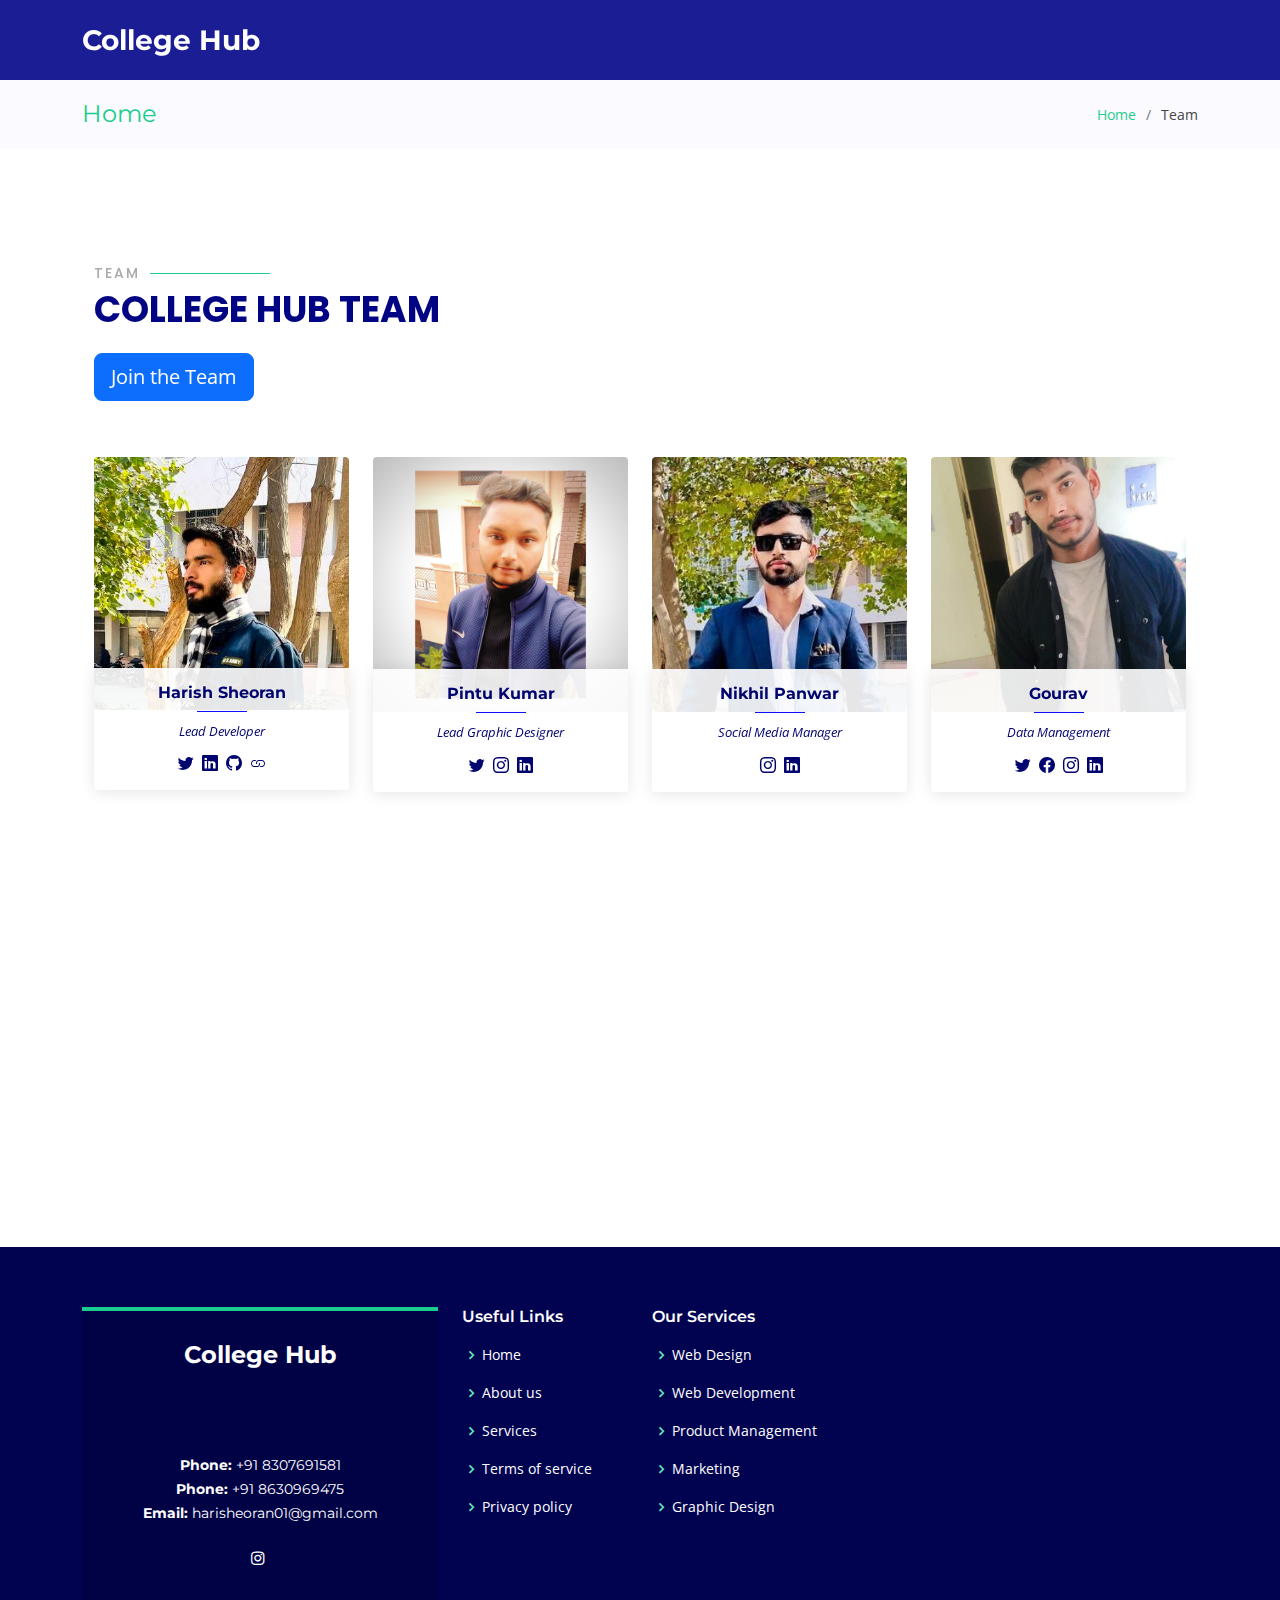
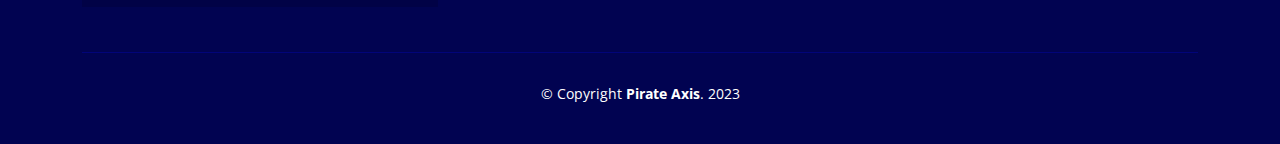
==== team.html @ 48d2abb4 "add team, privacy policy section" ====
<!DOCTYPE html>
<html lang="en">

<head>
  <meta charset="utf-8">
  <meta content="width=device-width, initial-scale=1.0" name="viewport">

  <title>College Hub | Pirate Axis</title>
  <meta content="" name="description">
  <meta content="" name="keywords">

  <link
    href="https://fonts.googleapis.com/css?family=Open+Sans:300,300i,400,400i,600,600i,700,700i|Montserrat:300,300i,400,400i,500,500i,600,600i,700,700i|Poppins:300,300i,400,400i,500,500i,600,600i,700,700i"
    rel="stylesheet">

  <!-- Vendor CSS Files -->
  <link href="assets/vendor/aos/aos.css" rel="stylesheet">
  <link href="assets/vendor/bootstrap/css/bootstrap.min.css" rel="stylesheet">
  <link href="assets/vendor/bootstrap-icons/bootstrap-icons.css" rel="stylesheet">
  <link href="assets/vendor/boxicons/css/boxicons.min.css" rel="stylesheet">
  <link href="assets/vendor/glightbox/css/glightbox.min.css" rel="stylesheet">
  <link href="assets/vendor/remixicon/remixicon.css" rel="stylesheet">
  <link href="assets/vendor/swiper/swiper-bundle.min.css" rel="stylesheet">

  <!-- Template Main CSS File -->
  <link href="assets/css/style.css" rel="stylesheet">

  <!--Bootstrap Icons CDN-->
  <link rel="stylesheet" href="https://cdn.jsdelivr.net/npm/bootstrap-icons@1.10.3/font/bootstrap-icons.css">

  <style>
    .connect {
      margin-top: -2rem !important;
    }
  </style>
</head>

<body>

  <!-- ======= Header ======= -->
  <header id="header" class="fixed-top d-flex align-items-center ">
    <div class="container d-flex align-items-center justify-content-between">

      <div class="logo">
        <h1><a href="index.html"><span>College Hub</span></a></h1>
        <!-- Uncomment below if you prefer to use an image logo -->
        <!-- <a href="index.html"><img src="assets/img/logo.png" alt="" class="img-fluid"></a>-->
      </div>

      <!--<nav id="navbar" class="navbar">
        <ul>
          <li><a class="nav-link scrollto " href="#hero">Home</a></li>
          <li><a class="nav-link scrollto" href="#about">About</a></li>
          <li><a class="nav-link scrollto" href="#features">Features</a></li>
          <li><a class="nav-link scrollto" href="#gallery">Gallery</a></li>
          <li><a class="nav-link scrollto" href="#team">Team</a></li>
          <li><a class="nav-link scrollto" href="#pricing">Pricing</a></li>
          <li class="dropdown"><a href="#"><span>Drop Down</span> <i class="bi bi-chevron-down"></i></a>
            <ul>
              <li><a href="#">Drop Down 1</a></li>
              <li class="dropdown"><a href="#"><span>Deep Drop Down</span> <i class="bi bi-chevron-right"></i></a>
                <ul>
                  <li><a href="#">Deep Drop Down 1</a></li>
                  <li><a href="#">Deep Drop Down 2</a></li>
                  <li><a href="#">Deep Drop Down 3</a></li>
                  <li><a href="#">Deep Drop Down 4</a></li>
                  <li><a href="#">Deep Drop Down 5</a></li>
                </ul>
              </li>
              <li><a href="#">Drop Down 2</a></li>
              <li><a href="#">Drop Down 3</a></li>
              <li><a href="#">Drop Down 4</a></li>
            </ul>
          </li>
          <li><a class="nav-link scrollto" href="#contact">Contact</a></li>
        </ul>
        <i class="bi bi-list mobile-nav-toggle"></i>
      </nav> -->

    </div>
  </header><!-- End Header -->

  <main id="main">

    <!-- ======= Breadcrumbs Section ======= -->
    <section class="breadcrumbs">
      <div class="container">

        <div class="d-flex justify-content-between align-items-center">
          <h2><a href="/index.html">Home</a></h2>
          <ol>
            <li><a href="index.html">Home</a></li>
            <li>Team</li>
          </ol>
        </div>

      </div>
    </section><!-- End Breadcrumbs Section -->

    <section class="inner-page">
      <div class="container">
        <!-- ======= Team Section ======= -->
        <section id="team" class="team">
          <div class="container">

            <div class="section-title" data-aos="fade-up">
              <h2>Team</h2>
              <p>College hub Team</p>
              <div>
                <a href="https://chat.whatsapp.com/CQ7JGehyLVSCHamEKxRF48" target="_blank"
                  class="btn btn-primary btn-lg my-3">Join the Team</a>
              </div>
            </div>


            <div class="row" data-aos="fade-left">

              <div class="col-lg-3 col-md-6">
                <div class="member" data-aos="zoom-in" data-aos-delay="100">
                  <div class="pic"><img src="assets/img/team/team-1.jpg" class="img-fluid" alt=""></div>
                  <div class="member-info">
                    <h4>Harish Sheoran</h4>
                    <span>Lead Developer</span>
                    <div class="social">
                      <a href="https://twitter.com/harisheoran" target="_blank"><i class="bi bi-twitter"></i></a>
                      <a href="https://www.linkedin.com/in/harishsheoran01/" target="_blank"><i
                          class="bi bi-linkedin"></i></a>
                      <a href="https://github.com/harisheoran" target="_blank"><i class="bi bi-github"></i></a>
                      <a href="https://harisheoran.github.io" target="_blank"><i class="bi bi-link"></i></a>
                    </div>
                  </div>
                </div>
              </div>

              <div class="col-lg-3 col-md-6 mt-5 mt-md-0">
                <div class="member" data-aos="zoom-in" data-aos-delay="200">
                  <div class="pic"><img src="assets/img/team/team-2.jpg" class="img-fluid" alt=""></div>
                  <div class="member-info">
                    <h4>Pintu Kumar</h4>
                    <span>Lead Graphic Designer</span>
                    <div class="social">
                      <a href="https://twitter.com/PintuKumar8171" target="_blank"><i class="bi bi-twitter"></i></a>
                      <a href="https://instagram.com/_pintu_kumar_8171?igshid=YmMyMTA2M2Y=" target="_blank"><i
                          class="bi bi-instagram"></i></a>
                      <a href="https://www.linkedin.com/in/pintu-kumar-54ab46243/" target="_blank"><i
                          class="bi bi-linkedin"></i></a>
                    </div>
                  </div>
                </div>
              </div>

              <div class="col-lg-3 col-md-6 mt-5 mt-lg-0">
                <div class="member" data-aos="zoom-in" data-aos-delay="300">
                  <div class="pic"><img src="assets/img/team/team-3.jpg" class="img-fluid" alt=""></div>
                  <div class="member-info">
                    <h4>Nikhil Panwar</h4>
                    <span>Social Media Manager</span>
                    <div class="social">
                      <a href="https://instagram.com/nikhilgurjar002?igshid=YmMyMTA2M2Y=" target="_blank"><i
                          class="bi bi-instagram"></i></a>
                      <a href=""><i class="bi bi-linkedin"></i></a>
                    </div>
                  </div>
                </div>
              </div>

              <div class="col-lg-3 col-md-6 mt-5 mt-lg-0">
                <div class="member" data-aos="zoom-in" data-aos-delay="400">
                  <div class="pic"><img src="assets/img/team/team-4.jpg" class="img-fluid" alt=""></div>
                  <div class="member-info">
                    <h4>Gourav</h4>
                    <span>Data Management</span>
                    <div class="social">
                      <a href=""><i class="bi bi-twitter"></i></a>
                      <a href=""><i class="bi bi-facebook"></i></a>
                      <a href=""><i class="bi bi-instagram"></i></a>
                      <a href="https://www.linkedin.com/in/gourav-gourav-273783233/" target="_blank"><i
                          class="bi bi-linkedin"></i></a>
                    </div>
                  </div>
                </div>
              </div>
              <div class="col-lg-3 col-md-6 mt-5 mt-lg-0">
                <div class="member" data-aos="zoom-in" data-aos-delay="400">
                  <div class="pic"><img src="assets/img/team/tapsir.jpg" class="img-fluid" alt=""></div>
                  <div class="member-info">
                    <h4>Tapsir Khan</h4>
                    <span>Data Management</span>
                    <div class="social">
                      <a href="https://twitter.com/AsdakTapsir"><i class="bi bi-twitter"></i></a>

                      <a href="https://instagram.com/itz_tapsirkhan?igshid=YmMyMTA2M2Y="><i
                          class="bi bi-instagram"></i></a>
                      <a href="https://www.linkedin.com/in/tapsir-khan-b51282259/" target="_blank"><i
                          class="bi bi-linkedin"></i></a>
                    </div>
                  </div>
                </div>
              </div>

            </div>

          </div>
        </section><!-- End Team Section -->
      </div>
    </section>

  </main><!-- End #main -->

  <!-- ======= Footer ======= -->
  <footer id="footer">
    <div class="footer-top">
      <div class="container">
        <div class="row">

          <div class="col-lg-4 col-md-6">
            <div class="footer-info">
              <h3>College Hub</h3>
              <p class="pb-3"><em></em>
              </p>
              <p>
                <br><br>
                <strong>Phone: </strong> +91 8307691581<br>
                <strong>Phone: </strong> +91 8630969475<br>
                <strong>Email: </strong> harisheoran01@gmail.com<br>
              </p>
              <div class="social-links mt-3">
              
                <a href="https://instagram.com/gjucollegehub?igshid=YmMyMTA2M2Y=" target="_blank" class="instagram"><i class="bx bxl-instagram"></i></a>
              
              </div>
            </div>
          </div>

          <div class="col-lg-2 col-md-6 footer-links">
            <h4>Useful Links</h4>
            <ul>
              <li><i class="bx bx-chevron-right"></i> <a href="/index.html">Home</a></li>
              <li><i class="bx bx-chevron-right"></i> <a href="#">About us</a></li>
              <li><i class="bx bx-chevron-right"></i> <a href="#">Services</a></li>
              <li><i class="bx bx-chevron-right"></i> <a href="#">Terms of service</a></li>
              <li><i class="bx bx-chevron-right"></i> <a href="/privacypolicy.html">Privacy policy</a></li>
            </ul>
          </div>

          <div class="col-lg-2 col-md-6 footer-links">
            <h4>Our Services</h4>
            <ul>
              <li><i class="bx bx-chevron-right"></i> <a href="#">Web Design</a></li>
              <li><i class="bx bx-chevron-right"></i> <a href="#">Web Development</a></li>
              <li><i class="bx bx-chevron-right"></i> <a href="#">Product Management</a></li>
              <li><i class="bx bx-chevron-right"></i> <a href="#">Marketing</a></li>
              <li><i class="bx bx-chevron-right"></i> <a href="#">Graphic Design</a></li>
            </ul>
          </div>


        </div>
      </div>
    </div>

    <div class="container">
      <div class="copyright">
        &copy; Copyright <strong><span>Pirate Axis</span></strong>. 2023
      </div>
      <div class="credits">
      </div>
    </div>
  </footer><!-- End Footer -->

  <a href="#" class="back-to-top d-flex align-items-center justify-content-center"><i
      class="bi bi-arrow-up-short"></i></a>
  <div id="preloader"></div>

  <!-- Vendor JS Files -->
  <script src="assets/vendor/purecounter/purecounter_vanilla.js"></script>
  <script src="assets/vendor/aos/aos.js"></script>
  <script src="assets/vendor/bootstrap/js/bootstrap.bundle.min.js"></script>
  <script src="assets/vendor/glightbox/js/glightbox.min.js"></script>
  <script src="assets/vendor/swiper/swiper-bundle.min.js"></script>
  <script src="assets/vendor/php-email-form/validate.js"></script>

  <!-- Template Main JS File -->
  <script src="assets/js/main.js"></script>

</body>

</html>
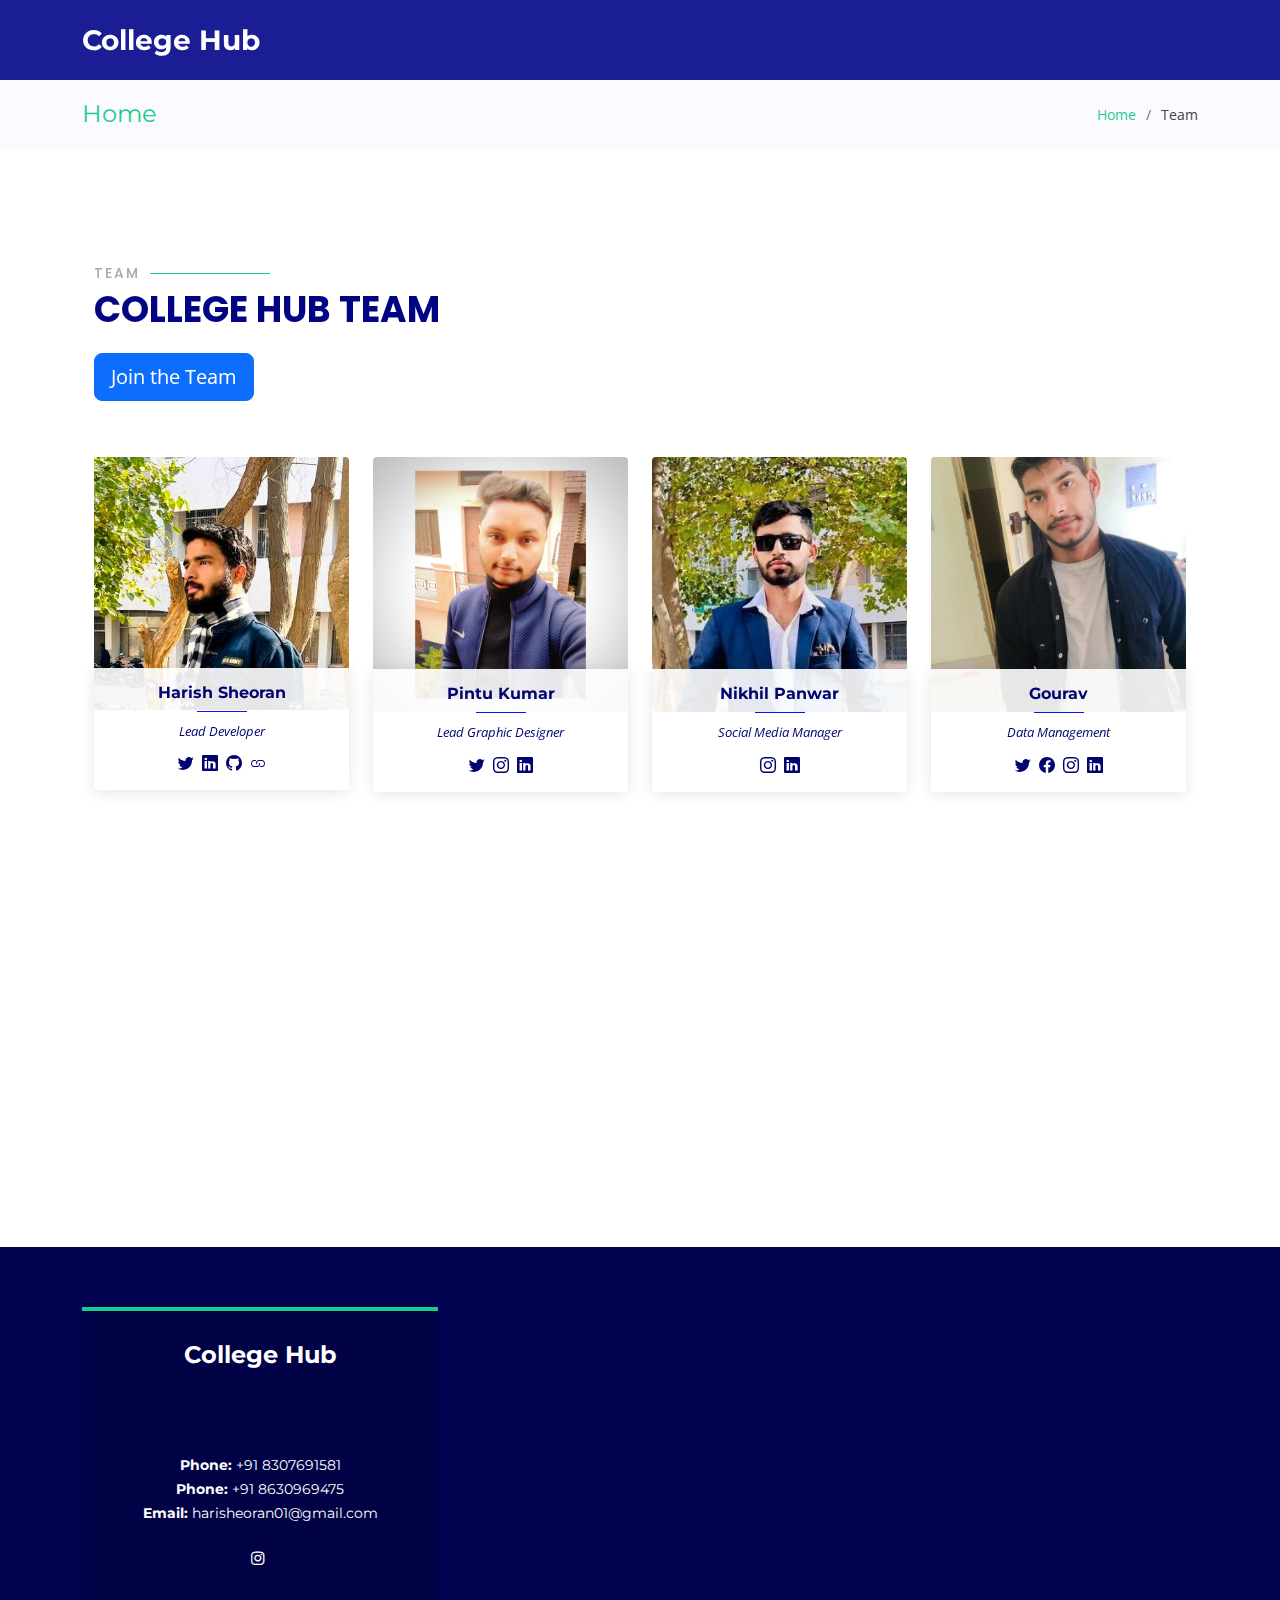
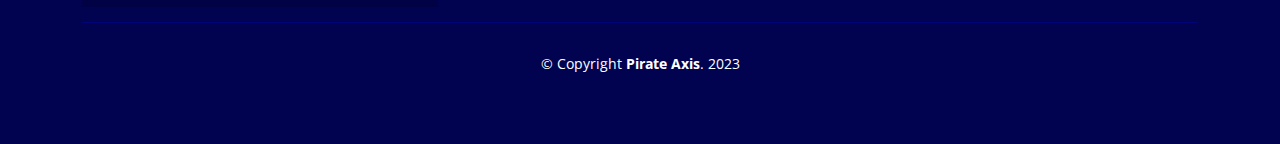
==== commit fa613d33: "added some section" ====
--- a/team.html
+++ b/team.html
@@ -233,27 +233,7 @@
           </div>
 
           <div class="col-lg-2 col-md-6 footer-links">
-            <h4>Useful Links</h4>
-            <ul>
-              <li><i class="bx bx-chevron-right"></i> <a href="/index.html">Home</a></li>
-              <li><i class="bx bx-chevron-right"></i> <a href="#">About us</a></li>
-              <li><i class="bx bx-chevron-right"></i> <a href="#">Services</a></li>
-              <li><i class="bx bx-chevron-right"></i> <a href="#">Terms of service</a></li>
-              <li><i class="bx bx-chevron-right"></i> <a href="/privacypolicy.html">Privacy policy</a></li>
-            </ul>
-          </div>
-
-          <div class="col-lg-2 col-md-6 footer-links">
-            <h4>Our Services</h4>
-            <ul>
-              <li><i class="bx bx-chevron-right"></i> <a href="#">Web Design</a></li>
-              <li><i class="bx bx-chevron-right"></i> <a href="#">Web Development</a></li>
-              <li><i class="bx bx-chevron-right"></i> <a href="#">Product Management</a></li>
-              <li><i class="bx bx-chevron-right"></i> <a href="#">Marketing</a></li>
-              <li><i class="bx bx-chevron-right"></i> <a href="#">Graphic Design</a></li>
-            </ul>
-          </div>
-
+   
 
         </div>
       </div>
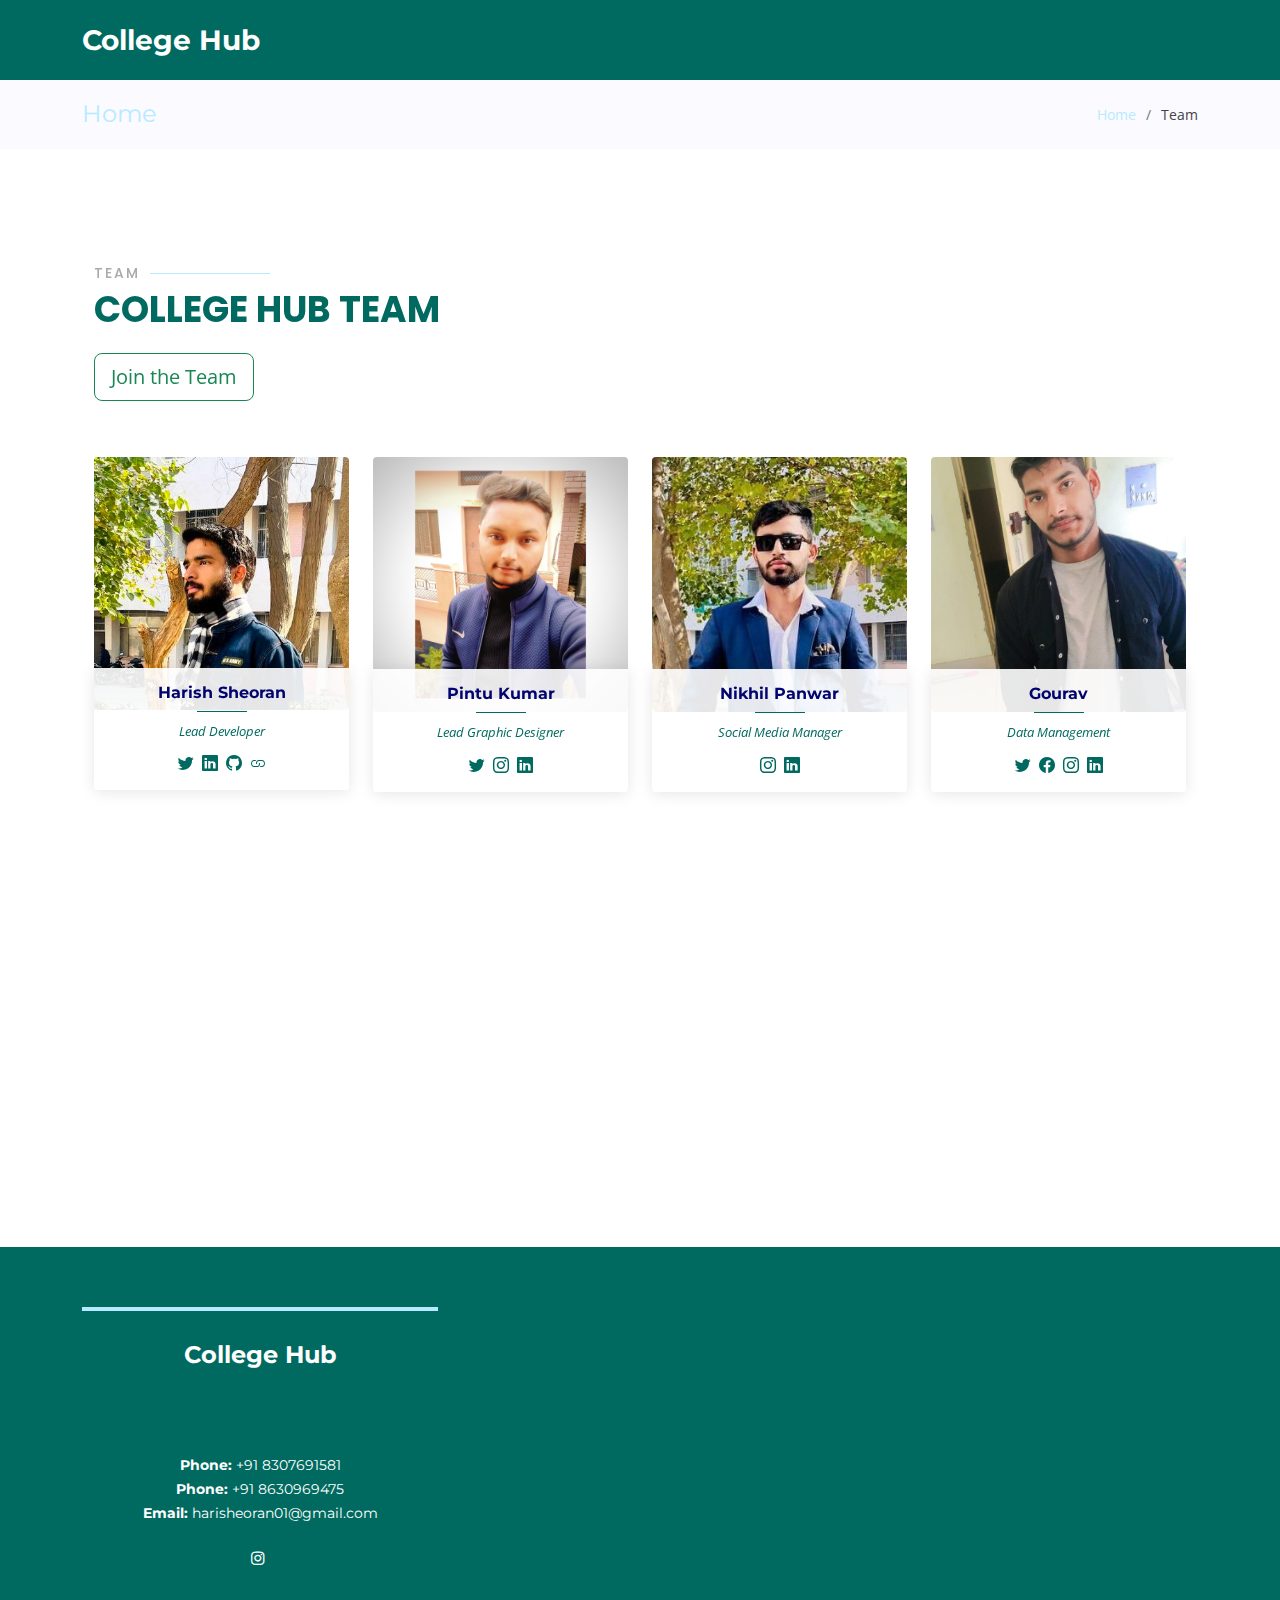
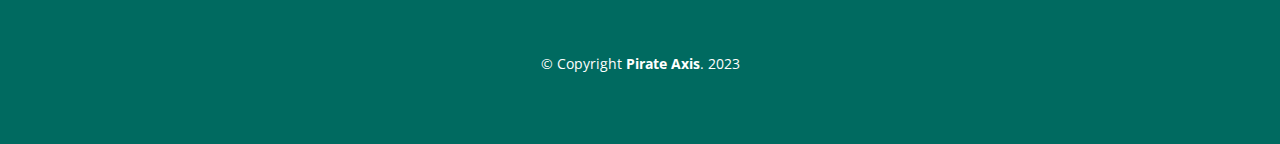
==== commit 8a8639e7: "added screenshots" ====
--- a/team.html
+++ b/team.html
@@ -108,7 +108,7 @@
               <p>College hub Team</p>
               <div>
                 <a href="https://chat.whatsapp.com/CQ7JGehyLVSCHamEKxRF48" target="_blank"
-                  class="btn btn-primary btn-lg my-3">Join the Team</a>
+                  class="btn btn-outline-success bs-info-bg-subtle btn-lg my-3">Join the Team</a>
               </div>
             </div>
 
--- a/assets/css/style.css
+++ b/assets/css/style.css
@@ -1,10 +1,10 @@
-/**
-* Template Name: Bootslander - v4.10.0
-* Template URL: https://bootstrapmade.com/bootslander-free-bootstrap-landing-page-template/
-* Author: BootstrapMade.com
-* License: https://bootstrapmade.com/license/
-*/
-
+/**
+* Template Name: Bootslander - v4.10.0
+* Template URL: https://bootstrapmade.com/bootslander-free-bootstrap-landing-page-template/
+* Author: BootstrapMade.com
+* License: https://bootstrapmade.com/license/
+*/
+
 /*--------------------------------------------------------------
 # General
 --------------------------------------------------------------*/
@@ -14,12 +14,12 @@
 }
 
 a {
-  color: #1acc8d;
+  color: #B7EAFF;
   text-decoration: none;
 }
 
 a:hover {
-  color: #34e5a6;
+  color: #B7EAFF;
   text-decoration: none;
 }
 
@@ -51,8 +51,8 @@
   position: fixed;
   top: calc(50% - 30px);
   left: calc(50% - 30px);
-  border: 6px solid #1acc8d;
-  border-top-color: #d2f9eb;
+  border: 6px solid #B7EAFF;
+  border-top-color: #B7EAFF;
   border-radius: 50%;
   width: 60px;
   height: 60px;
@@ -90,7 +90,7 @@
   right: 15px;
   bottom: 15px;
   z-index: 996;
-  background: #1acc8d;
+  background: #B7EAFF;
   width: 40px;
   height: 40px;
   border-radius: 50px;
@@ -104,7 +104,7 @@
 }
 
 .back-to-top:hover {
-  background: #2be4a2;
+  background: #B7EAFF;
   color: #fff;
 }
 
@@ -130,7 +130,7 @@
   transition: all 0.5s;
   z-index: 997;
   transition: all 0.5s;
-  background: rgba(1, 4, 136, 0.9);
+  background: #006A60;
 }
 
 #header.header-transparent {
@@ -138,7 +138,7 @@
 }
 
 #header.header-scrolled {
-  background: rgba(1, 4, 136, 0.9);
+  background: #006A60;
   height: 60px;
 }
 
@@ -212,7 +212,7 @@
   height: 2px;
   bottom: 3px;
   left: 30px;
-  background-color: #1acc8d;
+  background-color: #B7EAFF;
   visibility: hidden;
   width: 0px;
   transition: all 0.3s ease-in-out 0s;
@@ -257,7 +257,7 @@
   font-size: 14px;
   font-weight: 500;
   text-transform: none;
-  color: #01036f;
+  color: #006A60;
 }
 
 .navbar .dropdown ul a i {
@@ -267,7 +267,7 @@
 .navbar .dropdown ul a:hover,
 .navbar .dropdown ul .active:hover,
 .navbar .dropdown ul li:hover>a {
-  color: #1acc8d;
+  color: #B7EAFF;
 }
 
 .navbar .dropdown:hover>ul {
@@ -328,7 +328,7 @@
   right: 0;
   left: 0;
   bottom: 0;
-  background: rgba(1, 3, 91, 0.9);
+  background: #006A60;
   transition: 0.3s;
   z-index: 999;
 }
@@ -361,13 +361,13 @@
 .navbar-mobile a:focus {
   padding: 10px 20px;
   font-size: 15px;
-  color: #0205a1;
+  color: #006A60;
 }
 
 .navbar-mobile a:hover,
 .navbar-mobile .active,
 .navbar-mobile li:hover>a {
-  color: #3f43fd;
+  color: #006A60;
 }
 
 .navbar-mobile .getstarted,
@@ -409,7 +409,7 @@
 .navbar-mobile .dropdown .dropdown ul a:hover,
 .navbar-mobile .dropdown .dropdown ul .active:hover,
 .navbar-mobile .dropdown .dropdown ul li:hover>a {
-  color: #1acc8d;
+  color: #B7EAFF;
 }
 
 .navbar-mobile .dropdown>.dropdown-active,
@@ -429,7 +429,7 @@
 
 #hero:before {
   content: "";
-  background: rgba(2, 5, 161, 0.91);
+  background: #006A60;
   position: absolute;
   bottom: 0;
   top: 0;
@@ -447,7 +447,7 @@
 
 #hero h1 span {
   color: #fff;
-  border-bottom: 4px solid #1acc8d;
+  border-bottom: 4px solid #B7EAFF;
 }
 
 #hero h2 {
@@ -466,11 +466,11 @@
   border-radius: 50px;
   transition: 0.5s;
   color: #fff;
-  background: #1acc8d;
+  background: #B7EAFF;
 }
 
 #hero .btn-get-started:hover {
-  background: #17b57d;
+  background: #B7EAFF;
 }
 
 #hero .animated {
@@ -663,7 +663,7 @@
   width: 120px;
   height: 1px;
   display: inline-block;
-  background: #1acc8d;
+  background: #B7EAFF;
   margin: 4px 10px;
 }
 
@@ -674,7 +674,7 @@
   font-weight: 700;
   text-transform: uppercase;
   font-family: "Poppins", sans-serif;
-  color: #010483;
+  color: #006A60;
 }
 
 /*--------------------------------------------------------------
@@ -749,7 +749,7 @@
 .about .icon-boxes h3 {
   font-size: 28px;
   font-weight: 700;
-  color: #010483;
+  color: #006A60;
   margin-bottom: 15px;
 }
 
@@ -764,19 +764,19 @@
   justify-content: center;
   width: 64px;
   height: 64px;
-  border: 2px solid #7ceec6;
+  border: 2px solid #B7EAFF;
   border-radius: 50px;
   transition: 0.5s;
 }
 
 .about .icon-box .icon i {
-  color: #1acc8d;
+  color: #B7EAFF;
   font-size: 32px;
 }
 
 .about .icon-box:hover .icon {
-  background: #1acc8d;
-  border-color: #1acc8d;
+  background: #B7EAFF;
+  border-color: #B7EAFF;
 }
 
 .about .icon-box:hover .icon i {
@@ -796,7 +796,7 @@
 }
 
 .about .icon-box .title a:hover {
-  color: #1acc8d;
+  color: #B7EAFF;
 }
 
 .about .icon-box .description {
@@ -855,14 +855,14 @@
   animation-timing-function: steps;
   opacity: 1;
   border-radius: 50%;
-  border: 5px solid rgba(63, 67, 253, 0.7);
+  border: 5px solid #006A60;
   top: -15%;
   left: -15%;
   background: rgba(198, 16, 0, 0);
 }
 
 .about .play-btn:hover::after {
-  border-left: 15px solid #3f43fd;
+  border-left: 15px solid #006A60;
   transform: scale(20);
 }
 
@@ -934,12 +934,12 @@
 }
 
 .features .icon-box h3 a {
-  color: #010483;
+  color: #006A60;
   transition: ease-in-out 0.3s;
 }
 
 .features .icon-box h3 a:hover {
-  color: #01036f;
+  color: #006A60;
 }
 
 .features .icon-box:hover {
@@ -968,7 +968,7 @@
   left: 50%;
   transform: translateX(-50%);
   font-size: 20px;
-  background: #1acc8d;
+  background: #B7EAFF;
   padding: 12px;
   color: #fff;
   border-radius: 50px;
@@ -984,7 +984,7 @@
   font-size: 36px;
   display: block;
   font-weight: 600;
-  color: #010483;
+  color: #006A60;
 }
 
 .counts .count-box p {
@@ -1004,7 +1004,7 @@
 .details .content h3 {
   font-weight: 600;
   font-size: 26px;
-  color: #010483;
+  color: #006A60;
 }
 
 .details .content ul {
@@ -1019,7 +1019,7 @@
 .details .content ul i {
   font-size: 20px;
   padding-right: 4px;
-  color: #1acc8d;
+  color: #B7EAFF;
 }
 
 .details .content p:last-child {
@@ -1061,7 +1061,7 @@
   right: 0;
   top: 0;
   bottom: 0;
-  background: rgba(1, 3, 111, 0.8);
+  background: #006A60;
 }
 
 .testimonials .section-header {
@@ -1136,7 +1136,7 @@
 }
 
 .testimonials .swiper-pagination .swiper-pagination-bullet-active {
-  background-color: #1acc8d;
+  background-color: #B7EAFF;
 }
 
 @media (min-width: 1024px) {
@@ -1203,7 +1203,7 @@
   display: block;
   width: 50px;
   height: 1px;
-  background: #0d12fc;
+  background: #006A60;
   bottom: 0;
   left: calc(50% - 25px);
 }
@@ -1212,7 +1212,7 @@
   font-style: italic;
   display: block;
   font-size: 13px;
-  color: #01036f;
+  color: #006A60;
 }
 
 .team .member .social {
@@ -1221,11 +1221,11 @@
 
 .team .member .social a {
   transition: color 0.3s;
-  color: #01036f;
+  color: #006A60;
 }
 
 .team .member .social a:hover {
-  color: #1acc8d;
+  color: #B7EAFF;
 }
 
 .team .member .social i {
@@ -1258,7 +1258,7 @@
 
 .pricing h4 {
   font-size: 36px;
-  color: #1acc8d;
+  color: #B7EAFF;
   font-weight: 600;
   font-family: "Poppins", sans-serif;
   margin-bottom: 20px;
@@ -1290,7 +1290,7 @@
 }
 
 .pricing ul i {
-  color: #1acc8d;
+  color: #B7EAFF;
   font-size: 18px;
   padding-right: 4px;
 }
@@ -1308,7 +1308,7 @@
 }
 
 .pricing .btn-buy {
-  background: #1acc8d;
+  background: #B7EAFF;
   display: inline-block;
   padding: 8px 35px 10px 35px;
   border-radius: 50px;
@@ -1322,12 +1322,12 @@
 }
 
 .pricing .btn-buy:hover {
-  background: #149f6e;
+  background: #B7EAFF;
 }
 
 .pricing .featured h3 {
   color: #fff;
-  background: #1acc8d;
+  background: #B7EAFF;
 }
 
 .pricing .advanced {
@@ -1339,7 +1339,7 @@
   z-index: 1;
   font-size: 14px;
   padding: 1px 0 3px 0;
-  background: #1acc8d;
+  background:#B7EAFF;
   color: #fff;
 }
 
@@ -1383,7 +1383,7 @@
   position: absolute;
   right: 0;
   left: 20px;
-  color: #34e5a6;
+  color: #B7EAFF;
 }
 
 .faq .faq-list .icon-show,
@@ -1408,7 +1408,7 @@
 }
 
 .faq .faq-list a.collapsed:hover {
-  color: #1acc8d;
+  color: #B7EAFF;
 }
 
 .faq .faq-list a.collapsed .icon-show {
@@ -1435,7 +1435,7 @@
 
 .contact .info i {
   font-size: 20px;
-  color: #3f43fd;
+  color: #006A60;
   float: left;
   width: 44px;
   height: 44px;
@@ -1452,14 +1452,14 @@
   font-size: 22px;
   font-weight: 600;
   margin-bottom: 5px;
-  color: #010483;
+  color: #006A60;
 }
 
 .contact .info p {
   padding: 0 0 0 60px;
   margin-bottom: 0;
   font-size: 14px;
-  color: #0205a1;
+  color: #006A60;
 }
 
 .contact .info .email,
@@ -1470,7 +1470,7 @@
 .contact .info .email:hover i,
 .contact .info .address:hover i,
 .contact .info .phone:hover i {
-  background: #1acc8d;
+  background: #B7EAFF;
   color: #fff;
 }
 
@@ -1499,7 +1499,7 @@
 .contact .php-email-form .sent-message {
   display: none;
   color: #fff;
-  background: #18d26e;
+  background: #B7EAFF;
   text-align: center;
   padding: 15px;
   font-weight: 600;
@@ -1519,7 +1519,7 @@
   width: 24px;
   height: 24px;
   margin: 0 10px -6px 0;
-  border: 3px solid #18d26e;
+  border: 3px solid #B7EAFF;
   border-top-color: #eee;
   -webkit-animation: animate-loading 1s linear infinite;
   animation: animate-loading 1s linear infinite;
@@ -1541,7 +1541,7 @@
 }
 
 .contact .php-email-form button[type=submit] {
-  background: #1acc8d;
+  background: #B7EAFF;
   border: 0;
   padding: 10px 30px;
   color: #fff;
@@ -1550,7 +1550,7 @@
 }
 
 .contact .php-email-form button[type=submit]:hover {
-  background: #34e5a6;
+  background: #B7EAFF;
 }
 
 @-webkit-keyframes animate-loading {
@@ -1577,7 +1577,7 @@
 # Footer
 --------------------------------------------------------------*/
 #footer {
-  background: #010351;
+  background: #006A60;
   padding: 0 0 30px 0;
   color: #fff;
   font-size: 14px;
@@ -1589,9 +1589,9 @@
 
 #footer .footer-top .footer-info {
   margin-bottom: 15px;
-  background: #010246;
-  color: #fff;
-  border-top: 4px solid #1acc8d;
+  background: #006A60;
+  color: #fff;
+  border-top: 4px solid #B7EAFF;
   text-align: center;
   padding: 30px 20px;
 }
@@ -1626,7 +1626,7 @@
 }
 
 #footer .footer-top .social-links a:hover {
-  background: #1acc8d;
+  background: #B7EAFF;
   color: #fff;
   text-decoration: none;
 }
@@ -1651,7 +1651,7 @@
 
 #footer .footer-top .footer-links ul i {
   padding-right: 2px;
-  color: #61ebba;
+  color: #B7EAFF;
   font-size: 18px;
   line-height: 1;
 }
@@ -1674,7 +1674,7 @@
 }
 
 #footer .footer-top .footer-links ul a:hover {
-  color: #4be8b0;
+  color: #B7EAFF;
 }
 
 #footer .footer-top .footer-newsletter form {
@@ -1700,18 +1700,18 @@
   background: none;
   font-size: 16px;
   padding: 0 20px;
-  background: #1acc8d;
+  background: #B7EAFF;
   color: #fff;
   transition: 0.3s;
   border-radius: 50px;
 }
 
 #footer .footer-top .footer-newsletter form input[type=submit]:hover {
-  background: #149f6e;
+  background: #B7EAFF;
 }
 
 #footer .copyright {
-  border-top: 1px solid #010479;
+  border-top: 1px solid #006A60;
   text-align: center;
   padding-top: 30px;
 }
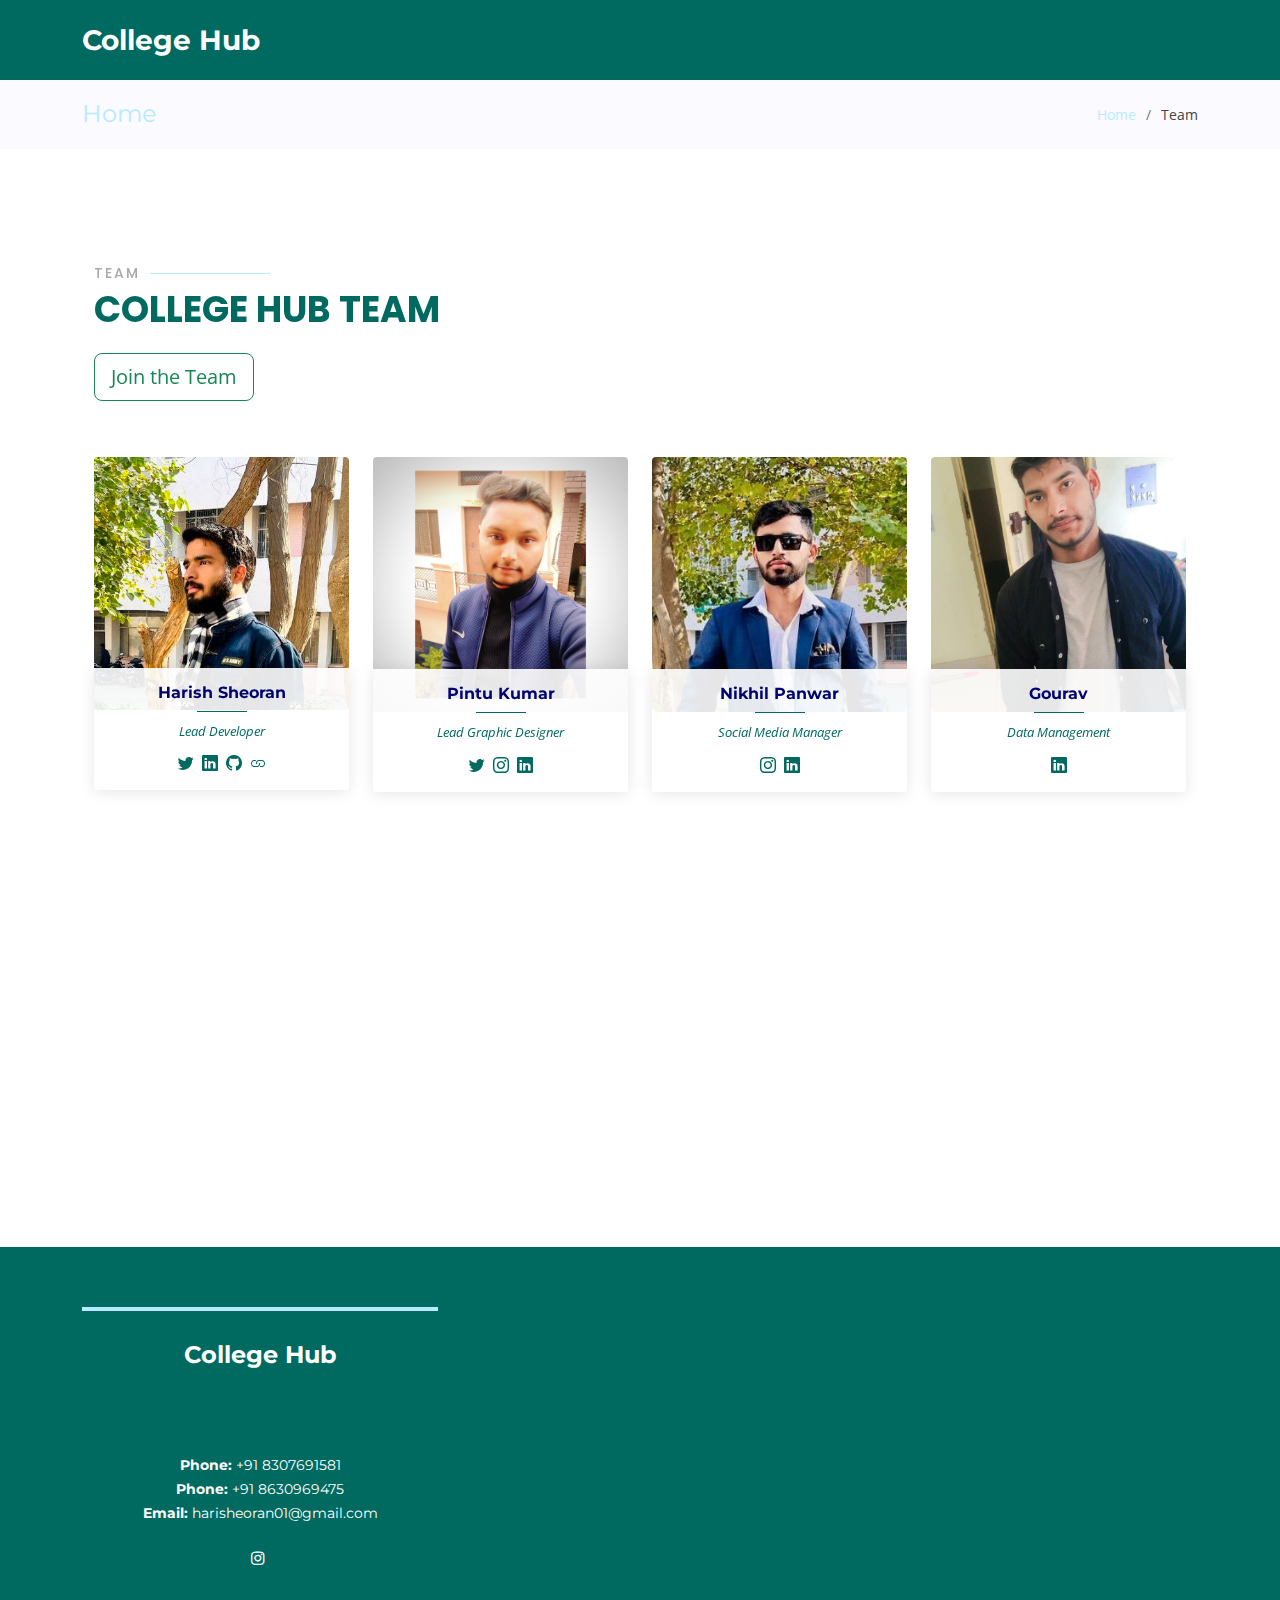
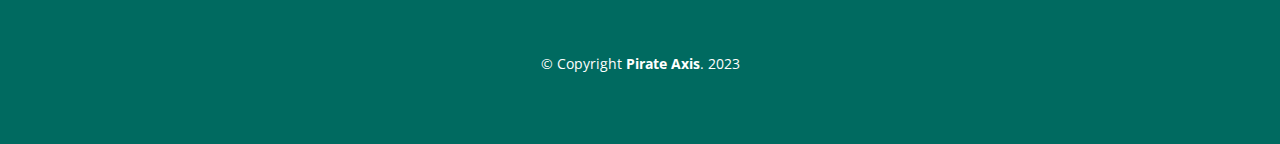
==== commit cace6bc4: "added apk download" ====
--- a/team.html
+++ b/team.html
@@ -171,10 +171,23 @@
                     <h4>Gourav</h4>
                     <span>Data Management</span>
                     <div class="social">
-                      <a href=""><i class="bi bi-twitter"></i></a>
-                      <a href=""><i class="bi bi-facebook"></i></a>
-                      <a href=""><i class="bi bi-instagram"></i></a>
+                    
                       <a href="https://www.linkedin.com/in/gourav-gourav-273783233/" target="_blank"><i
+                          class="bi bi-linkedin"></i></a>
+                    </div>
+                  </div>
+                </div>
+              </div>
+              <div class="col-lg-3 col-md-6 mt-5 mt-lg-0">
+                <div class="member" data-aos="zoom-in" data-aos-delay="400">
+                  <div class="pic"><img src="assets/img/team/sourav.jpg" class="img-fluid" alt=""></div>
+                  <div class="member-info">
+                    <h4>Sourav</h4>
+                    <span>Data Management</span>
+                    <div class="social">
+                    
+                  
+                      <a href="https://www.linkedin.com/in/sourav-sharma-629a85264/" target="_blank"><i
                           class="bi bi-linkedin"></i></a>
                     </div>
                   </div>
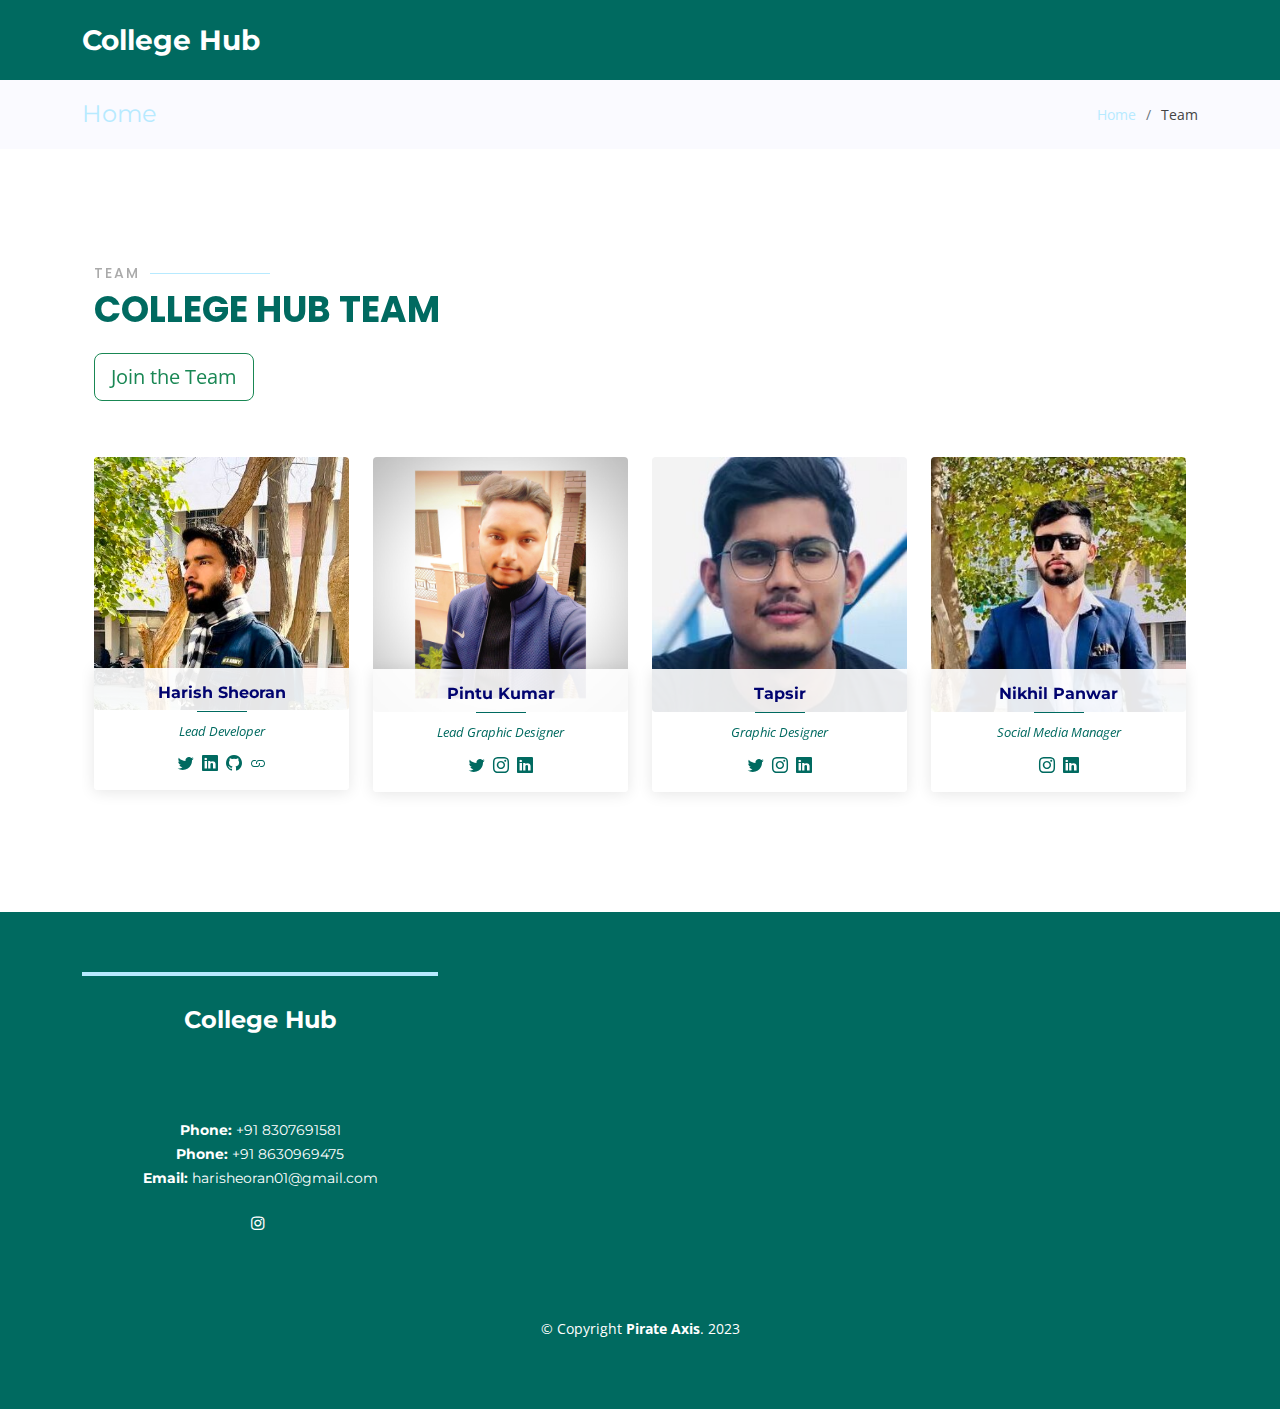
==== commit 8390ed36: "team update" ====
--- a/team.html
+++ b/team.html
@@ -142,63 +142,19 @@
                       <a href="https://twitter.com/PintuKumar8171" target="_blank"><i class="bi bi-twitter"></i></a>
                       <a href="https://instagram.com/_pintu_kumar_8171?igshid=YmMyMTA2M2Y=" target="_blank"><i
                           class="bi bi-instagram"></i></a>
-                      <a href="https://www.linkedin.com/in/pintu-kumar-54ab46243/" target="_blank"><i
+                      <a href="https://www.linkedin.com/in/pintukumar01" target="_blank"><i
                           class="bi bi-linkedin"></i></a>
                     </div>
                   </div>
                 </div>
               </div>
 
-              <div class="col-lg-3 col-md-6 mt-5 mt-lg-0">
-                <div class="member" data-aos="zoom-in" data-aos-delay="300">
-                  <div class="pic"><img src="assets/img/team/team-3.jpg" class="img-fluid" alt=""></div>
-                  <div class="member-info">
-                    <h4>Nikhil Panwar</h4>
-                    <span>Social Media Manager</span>
-                    <div class="social">
-                      <a href="https://instagram.com/nikhilgurjar002?igshid=YmMyMTA2M2Y=" target="_blank"><i
-                          class="bi bi-instagram"></i></a>
-                      <a href=""><i class="bi bi-linkedin"></i></a>
-                    </div>
-                  </div>
-                </div>
-              </div>
-
-              <div class="col-lg-3 col-md-6 mt-5 mt-lg-0">
-                <div class="member" data-aos="zoom-in" data-aos-delay="400">
-                  <div class="pic"><img src="assets/img/team/team-4.jpg" class="img-fluid" alt=""></div>
-                  <div class="member-info">
-                    <h4>Gourav</h4>
-                    <span>Data Management</span>
-                    <div class="social">
-                    
-                      <a href="https://www.linkedin.com/in/gourav-gourav-273783233/" target="_blank"><i
-                          class="bi bi-linkedin"></i></a>
-                    </div>
-                  </div>
-                </div>
-              </div>
-              <div class="col-lg-3 col-md-6 mt-5 mt-lg-0">
-                <div class="member" data-aos="zoom-in" data-aos-delay="400">
-                  <div class="pic"><img src="assets/img/team/sourav.jpg" class="img-fluid" alt=""></div>
-                  <div class="member-info">
-                    <h4>Sourav</h4>
-                    <span>Data Management</span>
-                    <div class="social">
-                    
-                  
-                      <a href="https://www.linkedin.com/in/sourav-sharma-629a85264/" target="_blank"><i
-                          class="bi bi-linkedin"></i></a>
-                    </div>
-                  </div>
-                </div>
-              </div>
               <div class="col-lg-3 col-md-6 mt-5 mt-lg-0">
                 <div class="member" data-aos="zoom-in" data-aos-delay="400">
                   <div class="pic"><img src="assets/img/team/tapsir.jpg" class="img-fluid" alt=""></div>
                   <div class="member-info">
-                    <h4>Tapsir Khan</h4>
-                    <span>Data Management</span>
+                    <h4>Tapsir</h4>
+                    <span>Graphic Designer</span>
                     <div class="social">
                       <a href="https://twitter.com/AsdakTapsir"><i class="bi bi-twitter"></i></a>
 
@@ -206,6 +162,21 @@
                           class="bi bi-instagram"></i></a>
                       <a href="https://www.linkedin.com/in/tapsir-khan-b51282259/" target="_blank"><i
                           class="bi bi-linkedin"></i></a>
+                    </div>
+                  </div>
+                </div>
+              </div>
+
+              <div class="col-lg-3 col-md-6 mt-5 mt-lg-0">
+                <div class="member" data-aos="zoom-in" data-aos-delay="300">
+                  <div class="pic"><img src="assets/img/team/team-3.jpg" class="img-fluid" alt=""></div>
+                  <div class="member-info">
+                    <h4>Nikhil Panwar</h4>
+                    <span>Social Media Manager</span>
+                    <div class="social">
+                      <a href="https://instagram.com/nikhilgurjar002?igshid=YmMyMTA2M2Y=" target="_blank"><i
+                          class="bi bi-instagram"></i></a>
+                      <a href=""><i class="bi bi-linkedin"></i></a>
                     </div>
                   </div>
                 </div>
